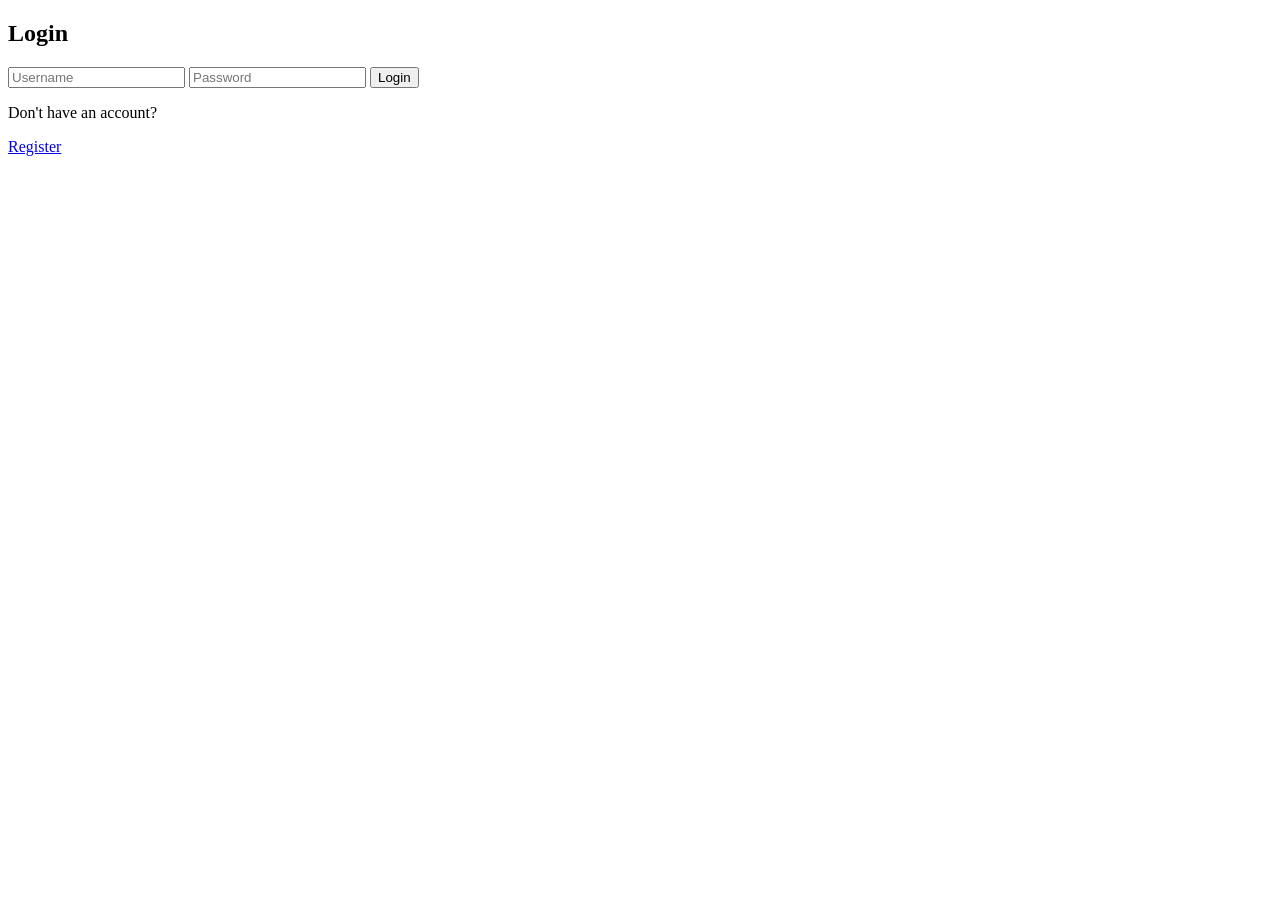
==== templates/login.html @ 09c77889 "movie recommender deploy" ====
<!DOCTYPE html>
<html>
<head>
    <title>Login</title>
    <meta name="viewport" content="width=device-width, initial-scale=1.0">
    <link rel="stylesheet" href="{{ url_for('static', filename='style.css') }}">
</head>
<body>

<div class="auth-container">
    <h2>Login</h2>

    <form method="POST">
        <input type="text" name="username" placeholder="Username" required>
        <input type="password" name="password" placeholder="Password" required>
        <button type="submit">Login</button>
    </form>

    <p>Don't have an account?</p>
    <a href="/register">Register</a>
</div>

</body>
</html>
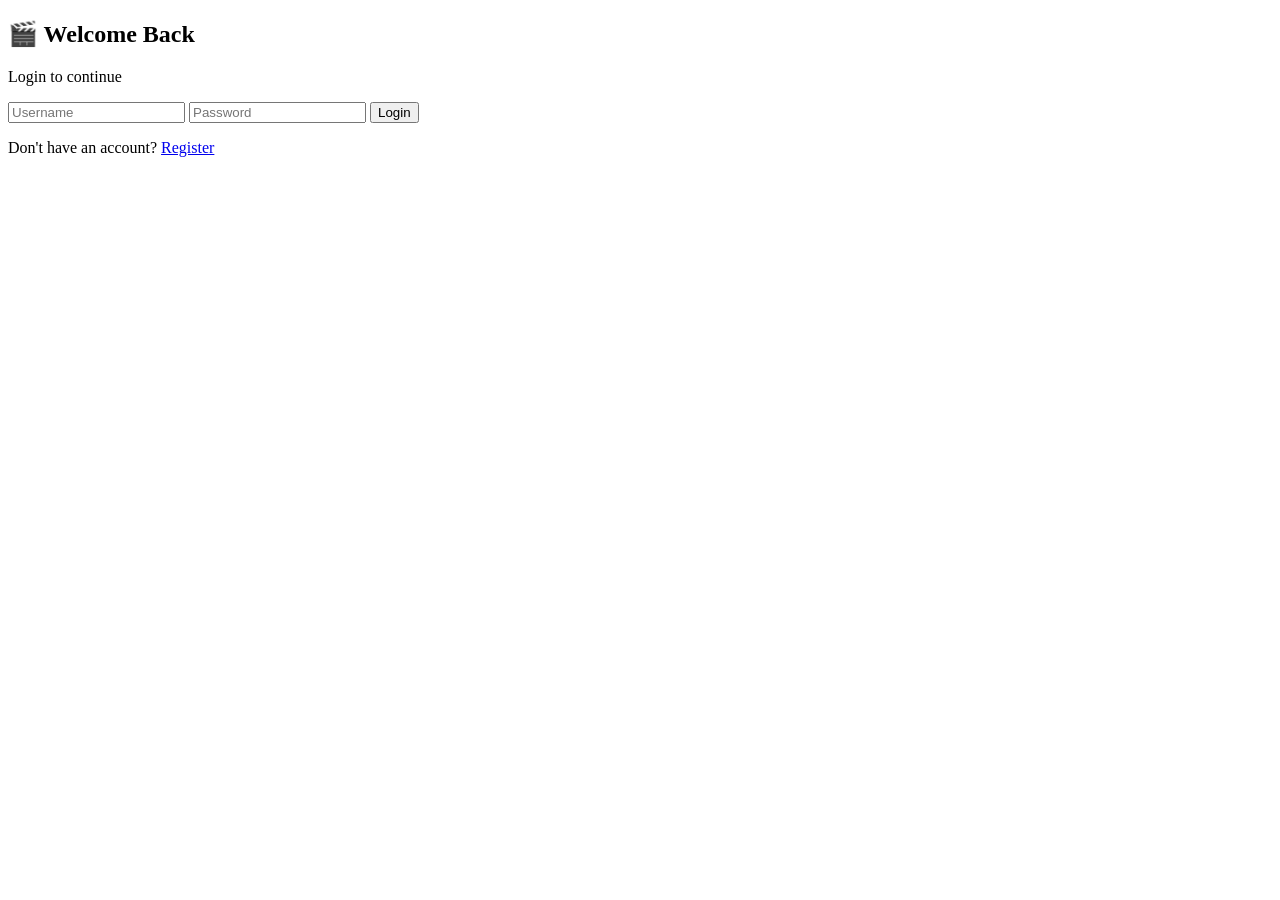
==== commit 85186202: "final deploy" ====
--- a/templates/login.html
+++ b/templates/login.html
@@ -1,23 +1,34 @@
 <!DOCTYPE html>
-<html>
+<html lang="en">
 <head>
-    <title>Login</title>
+    <meta charset="UTF-8">
+    <title>Login | Movie Recommender</title>
     <meta name="viewport" content="width=device-width, initial-scale=1.0">
-    <link rel="stylesheet" href="{{ url_for('static', filename='style.css') }}">
+
+    <!-- CSS -->
+    <link rel="stylesheet" href="{{ url_for('static', filename='login.css') }}">
 </head>
 <body>
 
-<div class="auth-container">
-    <h2>Login</h2>
+<div class="login-container">
 
-    <form method="POST">
-        <input type="text" name="username" placeholder="Username" required>
-        <input type="password" name="password" placeholder="Password" required>
-        <button type="submit">Login</button>
-    </form>
+    <div class="login-box">
+        <h2>🎬 Welcome Back</h2>
+        <p class="subtitle">Login to continue</p>
 
-    <p>Don't have an account?</p>
-    <a href="/register">Register</a>
+        <form method="POST">
+            <input type="text" name="username" placeholder="Username" required>
+            <input type="password" name="password" placeholder="Password" required>
+
+            <button type="submit">Login</button>
+        </form>
+
+        <p class="register-text">
+            Don't have an account?
+            <a href="/register">Register</a>
+        </p>
+    </div>
+
 </div>
 
 </body>
